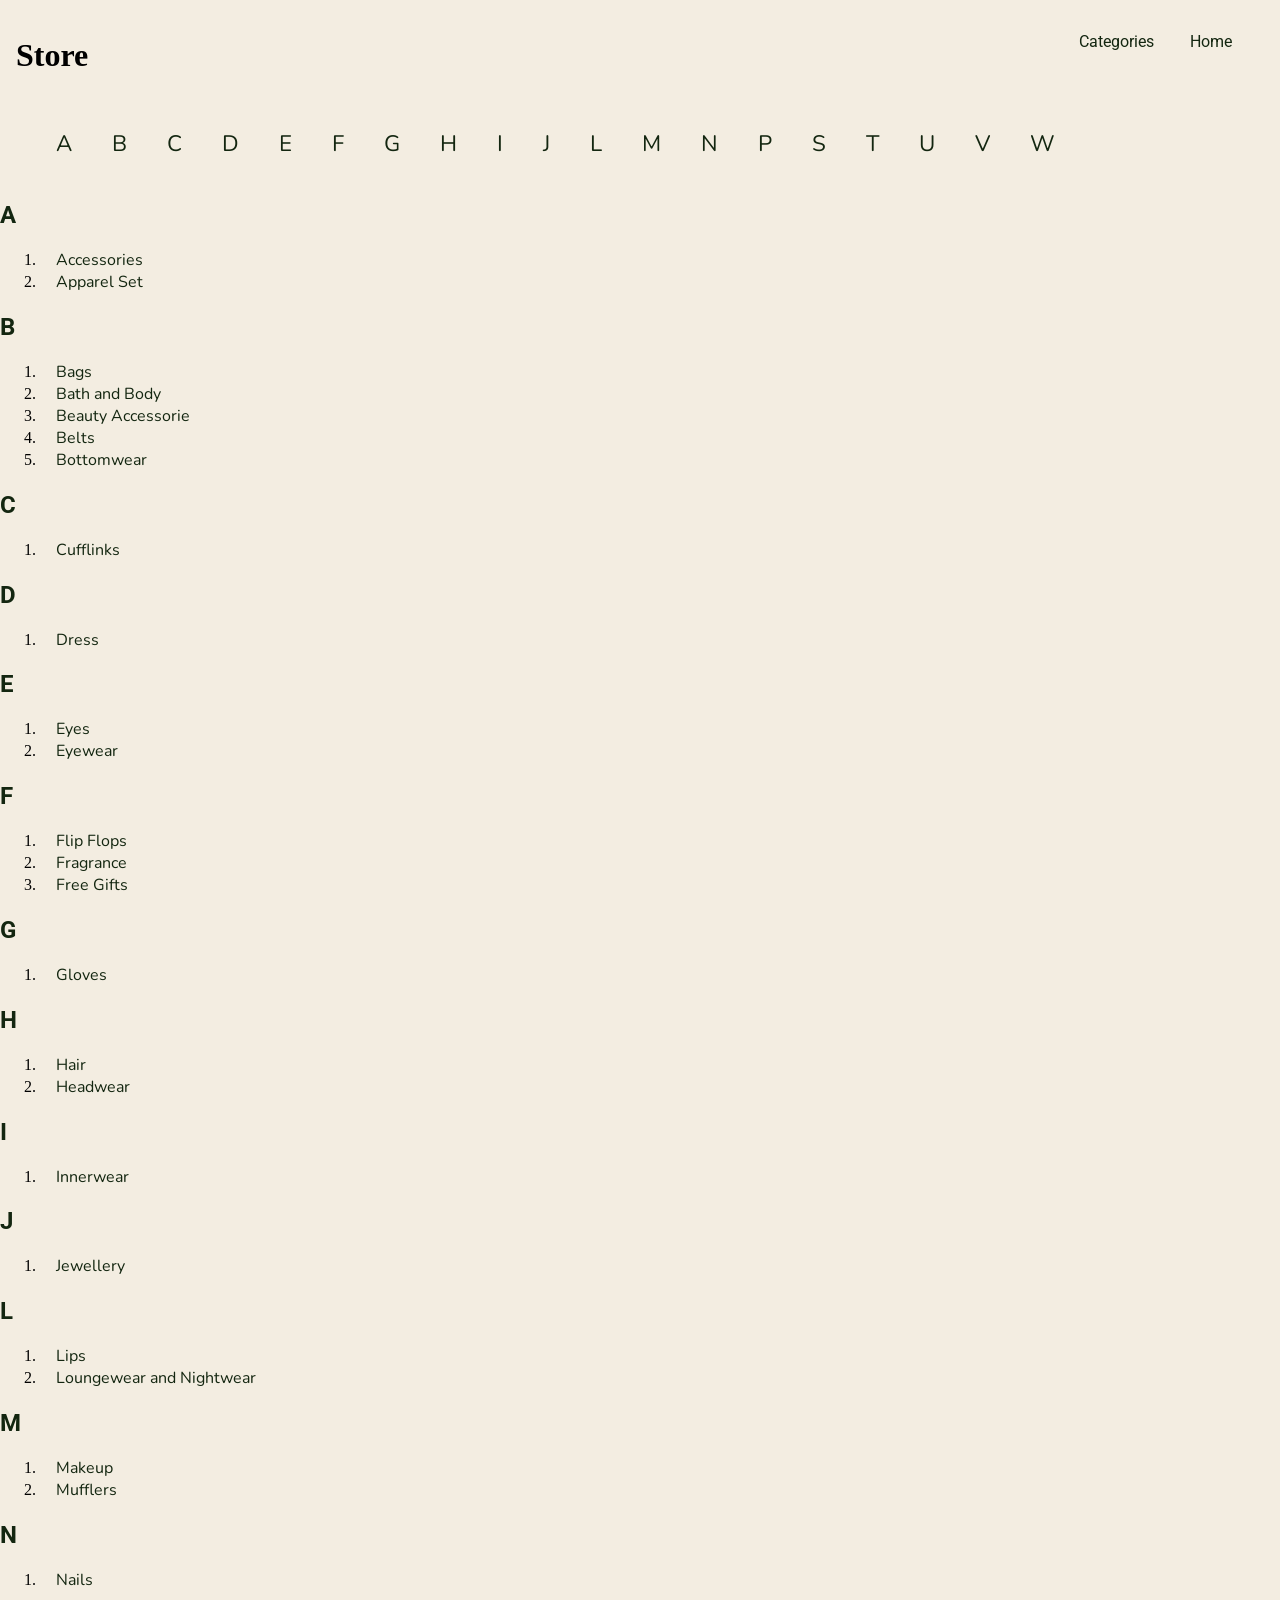
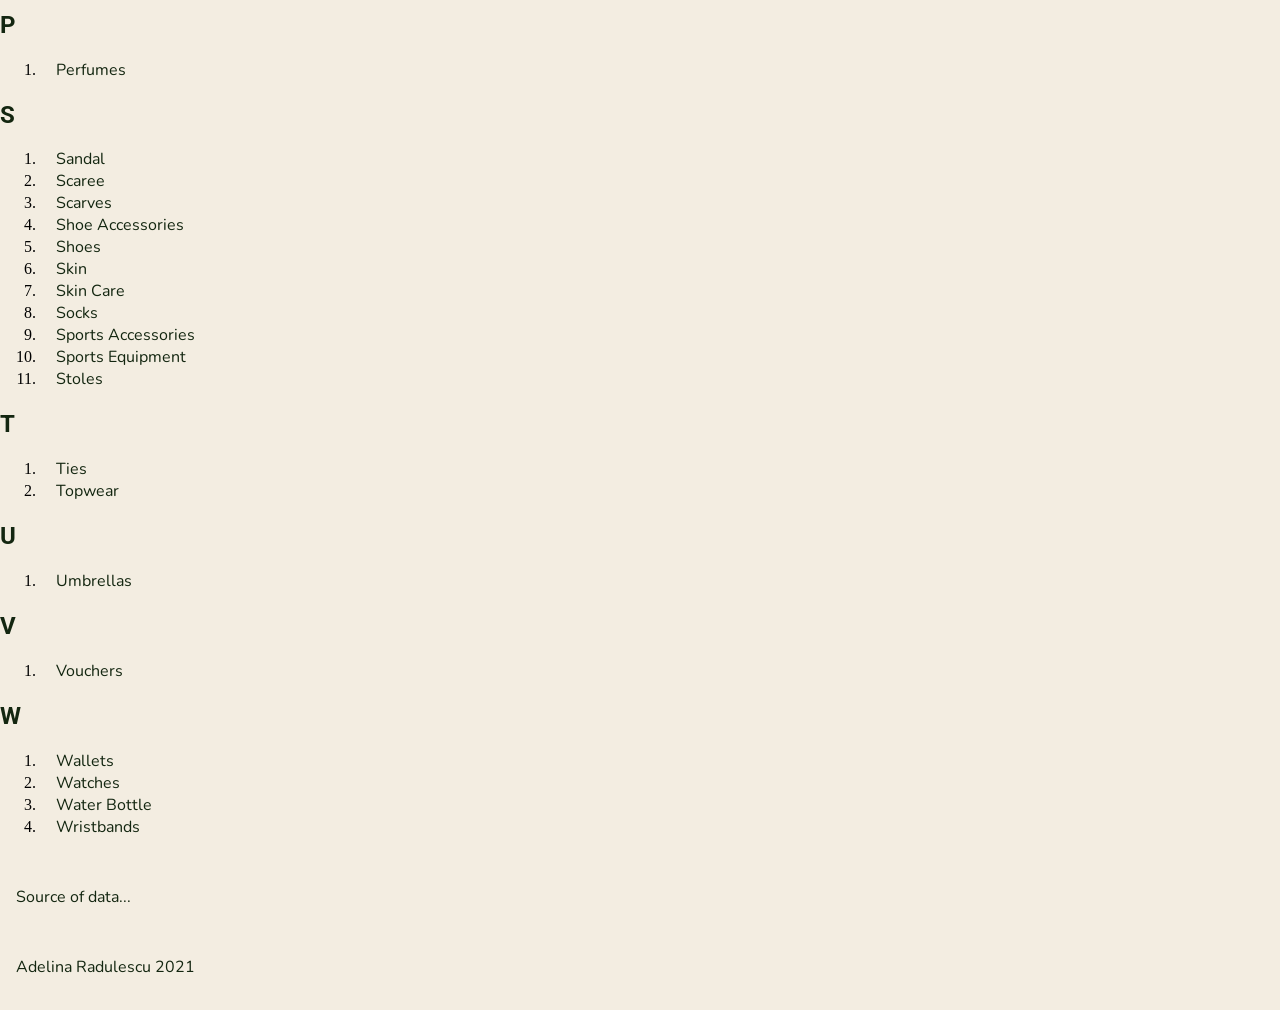
==== category.html @ fabff7a8 "second commit" ====
<!DOCTYPE html>
<html lang="en">
  <head>
    <meta charset="UTF-8" />
    <meta name="viewport" content="width=device-width, initial-scale=1.0" />
    <title>Categories</title>
    <link rel="stylesheet" href="style.css" />
  </head>
  <body class="category">
    <header>
      <h1>Store</h1>
      <nav>
        <a href="category.html">Categories</a>
        <a href="index.html">Home</a>
      </nav>
    </header>
    <main>
      <section class="letterlinks">
        <ol>
          <li>
            <a href="#letter_a">A</a>
          </li>
          <li>
            <a href="#letter_b">B</a>
          </li>
          <li>
            <a href="#letter_c">C</a>
          </li>
          <li>
            <a href="#letter_d">D</a>
          </li>
          <li>
            <a href="#letter_e">E</a>
          </li>
          <li>
            <a href="#letter_f">F</a>
          </li>
          <li>
            <a href="#letter_g">G</a>
          </li>
          <li>
            <a href="#letter_h">H</a>
          </li>
          <li>
            <a href="#letter_i">I</a>
          </li>
          <li>
            <a href="#letter_j">J</a>
          </li>
          <li>
            <a href="#letter_l">L</a>
          </li>
          <li>
            <a href="#letter_m">M</a>
          </li>
          <li>
            <a href="#letter_n">N</a>
          </li>
          <li>
            <a href="#letter_p">P</a>
          </li>
          <li>
            <a href="#letter_s">S</a>
          </li>
          <li>
            <a href="#letter_t">T</a>
          </li>
          <li>
            <a href="#letter_u">U</a>
          </li>
          <li>
            <a href="#letter_v">V</a>
          </li>
          <li>
            <a href="#letter_w">W</a>
          </li>
        </ol>
      </section>
      <div class="categories">
        <section class="lettergroup" id="letter_a">
          <h2>A</h2>
          <ol>
            <li>
              <a href="productlist.html">Accessories</a>
            </li>
            <li>
              <a href="productlist.html">Apparel Set</a>
            </li>
          </ol>
        </section>
        <section class="lettergroup" id="letter_b">
          <h2>B</h2>
          <ol>
            <li>
              <a href="productlist.html">Bags</a>
            </li>
            <li>
              <a href="productlist.html">Bath and Body</a>
            </li>
            <li>
              <a href="productlist.html">Beauty Accessorie</a>
            </li>
            <li>
              <a href="productlist.html">Belts</a>
            </li>
            <li>
              <a href="productlist.html">Bottomwear</a>
            </li>
          </ol>
        </section>
        <section class="lettergroup" id="letter_c">
          <h2>C</h2>
          <ol>
            <li>
              <a href="productlist.html">Cufflinks</a>
            </li>
          </ol>
        </section>
        <section class="lettergroup" id="letter_d">
          <h2>D</h2>
          <ol>
            <li>
              <a href="productlist.html">Dress</a>
            </li>
          </ol>
        </section>
        <section class="lettergroup" id="letter_e">
          <h2>E</h2>
          <ol>
            <li>
              <a href="productlist.html">Eyes</a>
            </li>
            <li>
              <a href="productlist.html">Eyewear</a>
            </li>
          </ol>
        </section>
        <section class="lettergroup" id="letter_f">
          <h2>F</h2>
          <ol>
            <li>
              <a href="productlist.html">Flip Flops</a>
            </li>
            <li>
              <a href="productlist.html">Fragrance</a>
            </li>
            <li>
              <a href="productlist.html">Free Gifts</a>
            </li>
          </ol>
        </section>
        <section class="lettergroup" id="letter_g">
          <h2>G</h2>
          <ol>
            <li>
              <a href="productlist.html">Gloves</a>
            </li>
          </ol>
        </section>
        <section class="lettergroup" id="letter_h">
          <h2>H</h2>
          <ol>
            <li>
              <a href="productlist.html">Hair</a>
            </li>
            <li>
              <a href="productlist.html">Headwear</a>
            </li>
          </ol>
        </section>
        <section class="lettergroup" id="letter_i">
          <h2>I</h2>
          <ol>
            <li>
              <a href="productlist.html">Innerwear</a>
            </li>
          </ol>
        </section>
        <section class="lettergroup" id="letter_j">
          <h2>J</h2>
          <ol>
            <li>
              <a href="productlist.html">Jewellery</a>
            </li>
          </ol>
        </section>
        <section class="lettergroup" id="letter_l">
          <h2>L</h2>
          <ol>
            <li>
              <a href="productlist.html">Lips</a>
            </li>
            <li>
              <a href="productlist.html">Loungewear and Nightwear</a>
            </li>
          </ol>
        </section>
        <section class="lettergroup" id="letter_m">
          <h2>M</h2>
          <ol>
            <li>
              <a href="productlist.html">Makeup</a>
            </li>
            <li>
              <a href="productlist.html">Mufflers</a>
            </li>
          </ol>
        </section>
        <section class="lettergroup" id="letter_n">
          <h2>N</h2>
          <ol>
            <li>
              <a href="productlist.html">Nails</a>
            </li>
          </ol>
        </section>
        <section class="lettergroup" id="letter_p">
          <h2>P</h2>
          <ol>
            <li>
              <a href="productlist.html">Perfumes</a>
            </li>
          </ol>
        </section>
        <section class="lettergroup" id="letter_s">
          <h2>S</h2>
          <ol>
            <li>
              <a href="productlist.html">Sandal</a>
            </li>
            <li>
              <a href="productlist.html">Scaree</a>
            </li>
            <li>
              <a href="productlist.html">Scarves</a>
            </li>
            <li>
              <a href="productlist.html">Shoe Accessories</a>
            </li>
            <li>
              <a href="productlist.html">Shoes</a>
            </li>
            <li>
              <a href="productlist.html">Skin</a>
            </li>
            <li>
              <a href="productlist.html">Skin Care</a>
            </li>
            <li>
              <a href="productlist.html">Socks</a>
            </li>
            <li>
              <a href="productlist.html">Sports Accessories</a>
            </li>
            <li>
              <a href="productlist.html">Sports Equipment</a>
            </li>
            <li>
              <a href="productlist.html">Stoles</a>
            </li>
          </ol>
        </section>
        <section class="lettergroup" id="letter_t">
          <h2>T</h2>
          <ol>
            <li>
              <a href="productlist.html">Ties</a>
            </li>
            <li>
              <a href="productlist.html">Topwear</a>
            </li>
          </ol>
        </section>
        <section class="lettergroup" id="letter_u">
          <h2>U</h2>
          <ol>
            <li>
              <a href="productlist.html">Umbrellas</a>
            </li>
          </ol>
        </section>
        <section class="lettergroup" id="letter_v">
          <h2>V</h2>
          <ol>
            <li>
              <a href="productlist.html">Vouchers</a>
            </li>
          </ol>
        </section>
        <section class="lettergroup" id="letter_w">
          <h2>W</h2>
          <ol>
            <li>
              <a href="productlist.html">Wallets</a>
            </li>
            <li>
              <a href="productlist.html">Watches</a>
            </li>
            <li>
              <a href="productlist.html">Water Bottle</a>
            </li>
            <li>
              <a href="productlist.html">Wristbands</a>
            </li>
          </ol>
        </section>
      </div>
    </main>
    <footer>
      <p>Source of data...</p>
      <p>Adelina Radulescu 2021</p>
    </footer>
  </body>
</html>
---- style.css ----
@import url("https://fonts.googleapis.com/css2?family=Nunito:wght@300&family=Roboto&display=swap");

* {
  box-sizing: border-box;
}
html {
  scroll-behavior: smooth;
  margin: 0;
}
body {
  margin: 0;
  background-color: #f3ede1;
}
/* this will be changed with the logo */
h1 {
  padding: 1rem;
}
h2,
h3 {
  font-family: Roboto, sans-serif;
  color: #132610;
}
p {
  padding: 1rem;
  font-family: Nunito, sans-serif;
  color: #132610;
}
/* Product */
header {
  display: flex;
  justify-content: space-between;
}
nav {
  padding: 2rem;
}
nav a {
  font-family: roboto, sans-serif;
  text-decoration: none;
  padding: 1rem;
  color: #132610;
}
nav a:hover {
  color: #198006;
}
.breadcrumbs {
  list-style-type: none;
  display: flex;
}
label {
  font-family: roboto, sans-serif;
  padding: 1rem;
}
select {
  background: #f2e6d0;
  padding: 1rem;
}
ol li a {
  padding: 1rem;
  text-decoration: none;
  font-family: Nunito, sans-serif;
  color: #132610;
}
ol li a:hover {
  color: #198006;
}
.purchasebox {
  background: #f2dcb3;
  padding: 2rem;
  display: flex;
  flex-direction: column;
}
.info {
  background: #f2e6d0;
  padding: 2rem;
}
.product main {
  display: grid;
}
.product img {
  place-self: center;
  width: 100%;
}
.product main .breadcrumbs {
  grid-column: 1/-1;
}
.purchasebox form {
  margin-top: auto;
}
.purchasebox button {
  display: block;
  margin: 1rem;
  padding: 1rem;
  width: 100%;
  border-radius: 1rem;
  color: #f2e6d0;
  background-color: #403425;
  font-size: 2rem;
}
@media screen and (min-width: 1000px) {
  .product main {
    grid-template-columns: 1fr 600px;
  }
  .purchasebox {
    width: 80%;
    border-radius: 1rem;
    place-self: center;
  }
  .purchasebox button {
    font-size: 1rem;
    margin: 0;
    margin-top: 1rem;
  }
  .purchasebox h2 {
    font-size: 2rem;
  }
  .info {
    grid-column: 1/-1;
  }
  .product img {
    width: 60%;
  }
}
/* Category */
.letterlinks ol {
  margin-top: 1rem;
  list-style-type: none;
  display: flex;
  flex-wrap: wrap;
  gap: 0.5rem;
  font-size: 1.4rem;
  color: #132610;
}
.category main {
  display: flex;
  flex-direction: column;
}
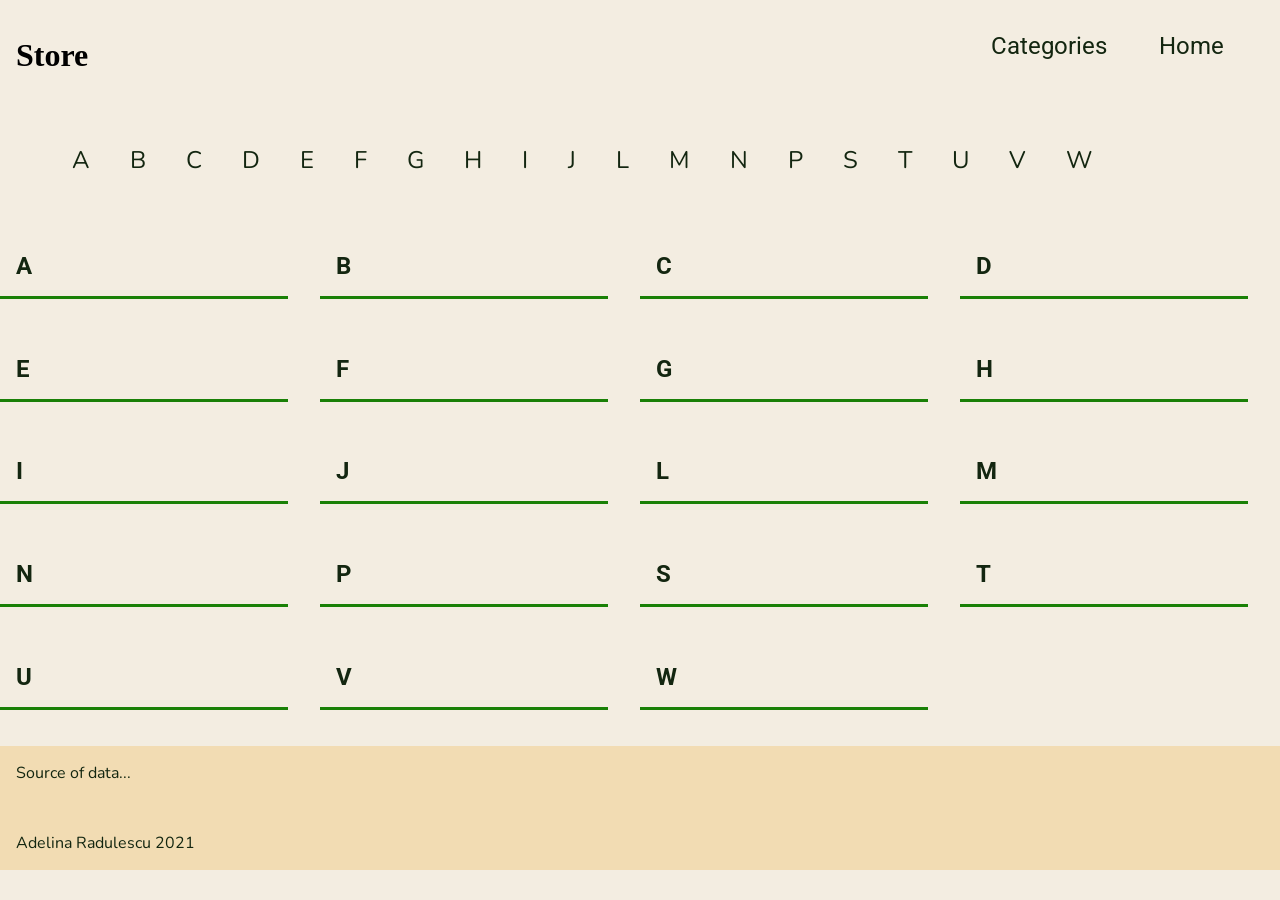
==== commit b2bbe3b3: "category-done" ====
--- a/category.html
+++ b/category.html
@@ -16,299 +16,26 @@
     </header>
     <main>
       <section class="letterlinks">
-        <ol>
-          <li>
-            <a href="#letter_a">A</a>
-          </li>
-          <li>
-            <a href="#letter_b">B</a>
-          </li>
-          <li>
-            <a href="#letter_c">C</a>
-          </li>
-          <li>
-            <a href="#letter_d">D</a>
-          </li>
-          <li>
-            <a href="#letter_e">E</a>
-          </li>
-          <li>
-            <a href="#letter_f">F</a>
-          </li>
-          <li>
-            <a href="#letter_g">G</a>
-          </li>
-          <li>
-            <a href="#letter_h">H</a>
-          </li>
-          <li>
-            <a href="#letter_i">I</a>
-          </li>
-          <li>
-            <a href="#letter_j">J</a>
-          </li>
-          <li>
-            <a href="#letter_l">L</a>
-          </li>
-          <li>
-            <a href="#letter_m">M</a>
-          </li>
-          <li>
-            <a href="#letter_n">N</a>
-          </li>
-          <li>
-            <a href="#letter_p">P</a>
-          </li>
-          <li>
-            <a href="#letter_s">S</a>
-          </li>
-          <li>
-            <a href="#letter_t">T</a>
-          </li>
-          <li>
-            <a href="#letter_u">U</a>
-          </li>
-          <li>
-            <a href="#letter_v">V</a>
-          </li>
-          <li>
-            <a href="#letter_w">W</a>
-          </li>
-        </ol>
+        <ol></ol>
       </section>
+      <template id="linktemplate">
+        <li>
+          <a href="productlist.html"></a>
+        </li>
+      </template>
       <div class="categories">
-        <section class="lettergroup" id="letter_a">
-          <h2>A</h2>
-          <ol>
-            <li>
-              <a href="productlist.html">Accessories</a>
-            </li>
-            <li>
-              <a href="productlist.html">Apparel Set</a>
-            </li>
-          </ol>
-        </section>
-        <section class="lettergroup" id="letter_b">
-          <h2>B</h2>
-          <ol>
-            <li>
-              <a href="productlist.html">Bags</a>
-            </li>
-            <li>
-              <a href="productlist.html">Bath and Body</a>
-            </li>
-            <li>
-              <a href="productlist.html">Beauty Accessorie</a>
-            </li>
-            <li>
-              <a href="productlist.html">Belts</a>
-            </li>
-            <li>
-              <a href="productlist.html">Bottomwear</a>
-            </li>
-          </ol>
-        </section>
-        <section class="lettergroup" id="letter_c">
-          <h2>C</h2>
-          <ol>
-            <li>
-              <a href="productlist.html">Cufflinks</a>
-            </li>
-          </ol>
-        </section>
-        <section class="lettergroup" id="letter_d">
-          <h2>D</h2>
-          <ol>
-            <li>
-              <a href="productlist.html">Dress</a>
-            </li>
-          </ol>
-        </section>
-        <section class="lettergroup" id="letter_e">
-          <h2>E</h2>
-          <ol>
-            <li>
-              <a href="productlist.html">Eyes</a>
-            </li>
-            <li>
-              <a href="productlist.html">Eyewear</a>
-            </li>
-          </ol>
-        </section>
-        <section class="lettergroup" id="letter_f">
-          <h2>F</h2>
-          <ol>
-            <li>
-              <a href="productlist.html">Flip Flops</a>
-            </li>
-            <li>
-              <a href="productlist.html">Fragrance</a>
-            </li>
-            <li>
-              <a href="productlist.html">Free Gifts</a>
-            </li>
-          </ol>
-        </section>
-        <section class="lettergroup" id="letter_g">
-          <h2>G</h2>
-          <ol>
-            <li>
-              <a href="productlist.html">Gloves</a>
-            </li>
-          </ol>
-        </section>
-        <section class="lettergroup" id="letter_h">
-          <h2>H</h2>
-          <ol>
-            <li>
-              <a href="productlist.html">Hair</a>
-            </li>
-            <li>
-              <a href="productlist.html">Headwear</a>
-            </li>
-          </ol>
-        </section>
-        <section class="lettergroup" id="letter_i">
-          <h2>I</h2>
-          <ol>
-            <li>
-              <a href="productlist.html">Innerwear</a>
-            </li>
-          </ol>
-        </section>
-        <section class="lettergroup" id="letter_j">
-          <h2>J</h2>
-          <ol>
-            <li>
-              <a href="productlist.html">Jewellery</a>
-            </li>
-          </ol>
-        </section>
-        <section class="lettergroup" id="letter_l">
-          <h2>L</h2>
-          <ol>
-            <li>
-              <a href="productlist.html">Lips</a>
-            </li>
-            <li>
-              <a href="productlist.html">Loungewear and Nightwear</a>
-            </li>
-          </ol>
-        </section>
-        <section class="lettergroup" id="letter_m">
-          <h2>M</h2>
-          <ol>
-            <li>
-              <a href="productlist.html">Makeup</a>
-            </li>
-            <li>
-              <a href="productlist.html">Mufflers</a>
-            </li>
-          </ol>
-        </section>
-        <section class="lettergroup" id="letter_n">
-          <h2>N</h2>
-          <ol>
-            <li>
-              <a href="productlist.html">Nails</a>
-            </li>
-          </ol>
-        </section>
-        <section class="lettergroup" id="letter_p">
-          <h2>P</h2>
-          <ol>
-            <li>
-              <a href="productlist.html">Perfumes</a>
-            </li>
-          </ol>
-        </section>
-        <section class="lettergroup" id="letter_s">
-          <h2>S</h2>
-          <ol>
-            <li>
-              <a href="productlist.html">Sandal</a>
-            </li>
-            <li>
-              <a href="productlist.html">Scaree</a>
-            </li>
-            <li>
-              <a href="productlist.html">Scarves</a>
-            </li>
-            <li>
-              <a href="productlist.html">Shoe Accessories</a>
-            </li>
-            <li>
-              <a href="productlist.html">Shoes</a>
-            </li>
-            <li>
-              <a href="productlist.html">Skin</a>
-            </li>
-            <li>
-              <a href="productlist.html">Skin Care</a>
-            </li>
-            <li>
-              <a href="productlist.html">Socks</a>
-            </li>
-            <li>
-              <a href="productlist.html">Sports Accessories</a>
-            </li>
-            <li>
-              <a href="productlist.html">Sports Equipment</a>
-            </li>
-            <li>
-              <a href="productlist.html">Stoles</a>
-            </li>
-          </ol>
-        </section>
-        <section class="lettergroup" id="letter_t">
-          <h2>T</h2>
-          <ol>
-            <li>
-              <a href="productlist.html">Ties</a>
-            </li>
-            <li>
-              <a href="productlist.html">Topwear</a>
-            </li>
-          </ol>
-        </section>
-        <section class="lettergroup" id="letter_u">
-          <h2>U</h2>
-          <ol>
-            <li>
-              <a href="productlist.html">Umbrellas</a>
-            </li>
-          </ol>
-        </section>
-        <section class="lettergroup" id="letter_v">
-          <h2>V</h2>
-          <ol>
-            <li>
-              <a href="productlist.html">Vouchers</a>
-            </li>
-          </ol>
-        </section>
-        <section class="lettergroup" id="letter_w">
-          <h2>W</h2>
-          <ol>
-            <li>
-              <a href="productlist.html">Wallets</a>
-            </li>
-            <li>
-              <a href="productlist.html">Watches</a>
-            </li>
-            <li>
-              <a href="productlist.html">Water Bottle</a>
-            </li>
-            <li>
-              <a href="productlist.html">Wristbands</a>
-            </li>
-          </ol>
-        </section>
+        <template id="sectiontemplate">
+          <section class="lettergroup" id="letter_a">
+            <h2></h2>
+            <ol></ol>
+          </section>
+        </template>
       </div>
     </main>
     <footer>
       <p>Source of data...</p>
       <p>Adelina Radulescu 2021</p>
     </footer>
+    <script src="category.js"></script>
   </body>
 </html>
--- a/style.css
+++ b/style.css
@@ -25,7 +25,7 @@
   font-family: Nunito, sans-serif;
   color: #132610;
 }
-/* Product */
+
 header {
   display: flex;
   justify-content: space-between;
@@ -38,13 +38,29 @@
   text-decoration: none;
   padding: 1rem;
   color: #132610;
+  font-size: 1rem;
 }
 nav a:hover {
   color: #198006;
-}
+  border-top: solid;
+}
+/* Product */
+
 .breadcrumbs {
   list-style-type: none;
   display: flex;
+  font-size: 0.8rem;
+  padding: 1rem;
+}
+.breadcrumbs li::after {
+  display: inline-block;
+  width: 8px;
+  height: 8px;
+  margin: 0;
+  content: "";
+  transition: all 0.3s;
+  background: url('data:image/svg+xml;utf8,<svg xmlns="http://www.w3.org/2000/svg" viewBox="0 0 9 14"><path fill="none" stroke="black" d="M.8 12.87l7.5-6-7.5-6"></path></svg>');
+  background-repeat: no-repeat;
 }
 label {
   font-family: roboto, sans-serif;
@@ -53,6 +69,7 @@
 select {
   background: #f2e6d0;
   padding: 1rem;
+  border: tan;
 }
 ol li a {
   padding: 1rem;
@@ -87,14 +104,26 @@
   margin-top: auto;
 }
 .purchasebox button {
-  display: block;
-  margin: 1rem;
-  padding: 1rem;
-  width: 100%;
-  border-radius: 1rem;
-  color: #f2e6d0;
-  background-color: #403425;
-  font-size: 2rem;
+  margin-top: 2rem;
+  padding: 0.5rem;
+  width: 100%;
+  border: tan;
+  font-size: 1.5rem;
+  background-color: #f2dcb3;
+}
+.purchasebox button a {
+  text-decoration: none;
+  border-top: solid;
+  width: 100%;
+  color: #1f3d1a;
+  padding: 1rem;
+}
+.purchasebox button a:hover {
+  color: #198006;
+  animation-name: fadein;
+  animation-duration: 0.8s;
+  animation-iteration-count: 1;
+  animation-fill-mode: forwards;
 }
 @media screen and (min-width: 1000px) {
   .product main {
@@ -108,19 +137,49 @@
   .purchasebox button {
     font-size: 1rem;
     margin: 0;
-    margin-top: 1rem;
+    margin-top: 2rem;
   }
   .purchasebox h2 {
     font-size: 2rem;
   }
   .info {
     grid-column: 1/-1;
-  }
+    display: grid;
+    grid-template-columns: 1fr 1fr;
+  }
+  .info p,
+  .info h3 {
+    margin: 0;
+  }
+
   .product img {
     width: 60%;
   }
+  .breadcrumbs {
+    list-style-type: none;
+    display: flex;
+    font-size: 1rem;
+    padding: 1rem;
+  }
+  .breadcrumbs li::after {
+    display: inline-block;
+    width: 10px;
+    height: 10px;
+    margin: 0 10px;
+  }
+  nav a {
+    font-family: roboto, sans-serif;
+    text-decoration: none;
+    padding: 1.5rem;
+    color: #132610;
+    font-size: 1.5rem;
+  }
 }
 /* Category */
+.letterlinks {
+  display: block;
+  padding: 1rem;
+}
 .letterlinks ol {
   margin-top: 1rem;
   list-style-type: none;
@@ -129,8 +188,176 @@
   gap: 0.5rem;
   font-size: 1.4rem;
   color: #132610;
+  font-size: 1.5rem;
+}
+.letterlinks a,
+.categories h2 {
+  text-transform: uppercase;
 }
 .category main {
+  display: grid;
+}
+.category a {
+  width: 100%;
+}
+.category ul li a:hover {
+  color: #132610;
+}
+.categories ol {
+  list-style-type: none;
+}
+.categories li {
+  display: flex;
+  justify-content: space-between;
+  align-items: center;
+  padding: 1rem;
+}
+.categories li:hover {
+  animation-name: fadein;
+  animation-duration: 0.8s;
+  animation-iteration-count: 1;
+  animation-fill-mode: forwards;
+}
+@keyframes fadein {
+  form {
+    background-color: #f2c894;
+    opacity: 0%;
+  }
+  to {
+    background-color: #f2c894;
+    opacity: 100%;
+  }
+}
+.categories li::after {
+  display: block;
+  width: 20px;
+  height: 20px;
+  background: url('data:image/svg+xml;utf8,<svg xmlns="http://www.w3.org/2000/svg" viewBox="0 0 9 14"><path fill="none" stroke="black" d="M.8 12.87l7.5-6-7.5-6"></path></svg>');
+  content: "";
+  transition: all 0.3s;
+  background-repeat: no-repeat;
+}
+.categories li:hover::after {
+  transform: translateX(8px);
+}
+.categories h2 {
+  padding: 1rem;
+  color: #132610;
+}
+.category footer,
+.list footer {
+  background-color: #f2dcb3;
+}
+.lettergroup h2 {
+  border-bottom: solid;
+  width: 90%;
+  border-color: #198006;
+}
+@media screen and (min-width: 800px) {
+  .categories {
+    display: grid;
+    grid-template-columns: 1fr 1fr 1fr 1fr;
+  }
+}
+/* Product List */
+.list main {
+  display: grid;
+  grid-template-columns: repeat(auto-fill, minmax(160px, 400px));
+  width: 100%;
+  justify-content: center;
+  align-content: center;
+  grid-column-gap: 1rem;
+  grid-row-gap: 1rem;
+}
+.list ol,
+h2 {
+  grid-column: 1/-1;
+}
+.list img {
+  width: 100%;
+}
+.list .breadcrumbs {
+  padding: 0;
+}
+.subtle {
+  color: #1f3d1a;
+  font-family: roboto, sans-serif;
+  margin: 0;
+  padding: 0;
+}
+/* .price {
+  text-decoration: line-through;
+} */
+.list article {
   display: flex;
   flex-direction: column;
 }
+.list article .discount {
+  display: none;
+}
+.list article.onsale .discount {
+  display: flex;
+  justify-content: space-between;
+}
+.list article.onsale .price {
+  display: initial;
+}
+.list article .discount .per {
+  background-color: #1f3d1a;
+  border-radius: 100%;
+  color: #f2e6d0;
+  margin-top: 1rem;
+  margin-bottom: 1rem;
+  margin-left: 0.8rem;
+  margin-right: 0.8rem;
+  align-self: center;
+}
+.list .soldout {
+  opacity: 0.5;
+}
+.list .soldout::before {
+  content: "Sold Out";
+  position: absolute;
+  background: #1f3d1a;
+  color: #f2e6d0;
+  padding: 1rem;
+  font-family: Nunito, sans-serif;
+}
+.list .productsaleSoldout {
+  opacity: 0.5;
+}
+.list .productsaleSoldout::before {
+  content: "Sold Out";
+  position: absolute;
+  background: #1f3d1a;
+  color: #f2e6d0;
+  padding: 1rem;
+  font-family: Nunito, sans-serif;
+}
+.list button {
+  display: block;
+  margin-top: auto;
+  padding: 0.5rem;
+  width: 100%;
+  border: tan;
+  font-size: 1.5rem;
+  background-color: #f3ede1;
+}
+.list button a {
+  text-decoration: none;
+  border-top: solid;
+  width: 100%;
+  color: #1f3d1a;
+  padding: 1rem;
+}
+.list button a:hover {
+  color: #198006;
+  animation-name: fadein;
+  animation-duration: 0.8s;
+  animation-iteration-count: 1;
+  animation-fill-mode: forwards;
+}
+.list h2 {
+  border-bottom: solid;
+  border-color: #198006;
+}
